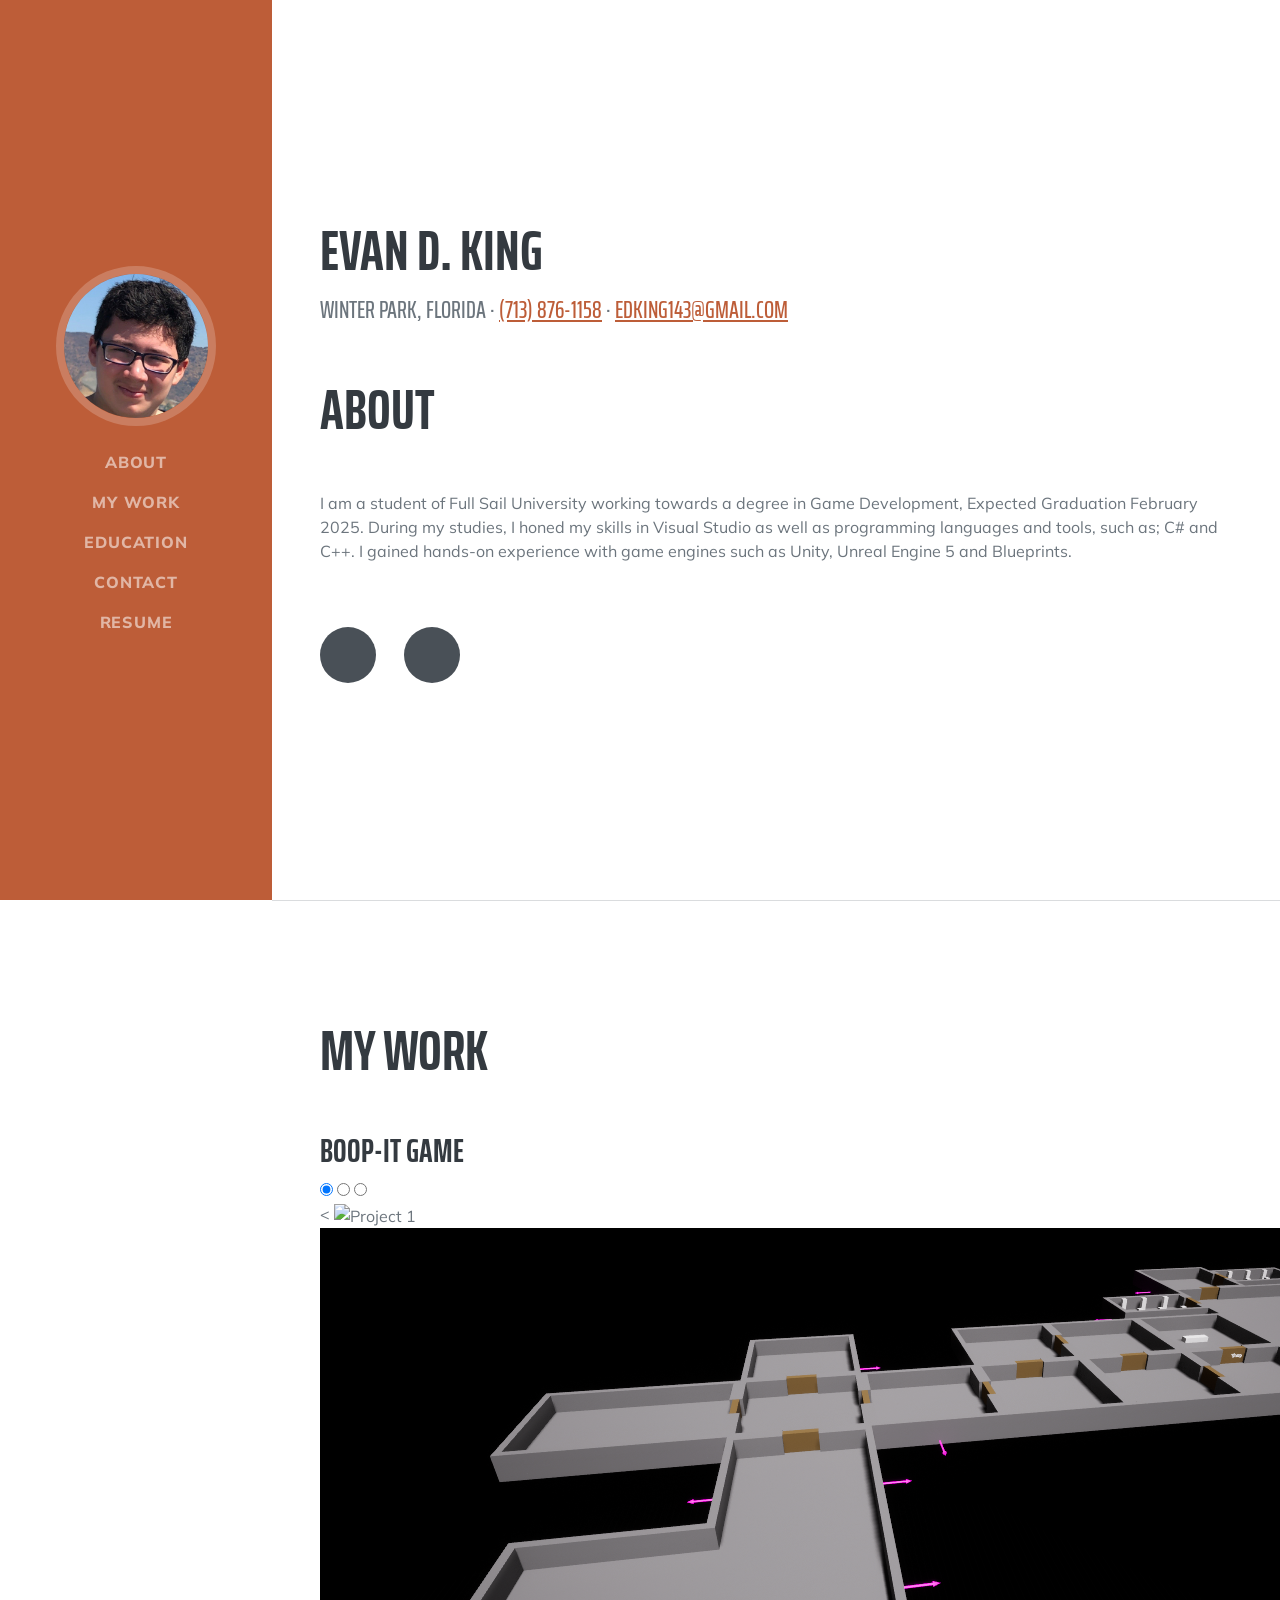
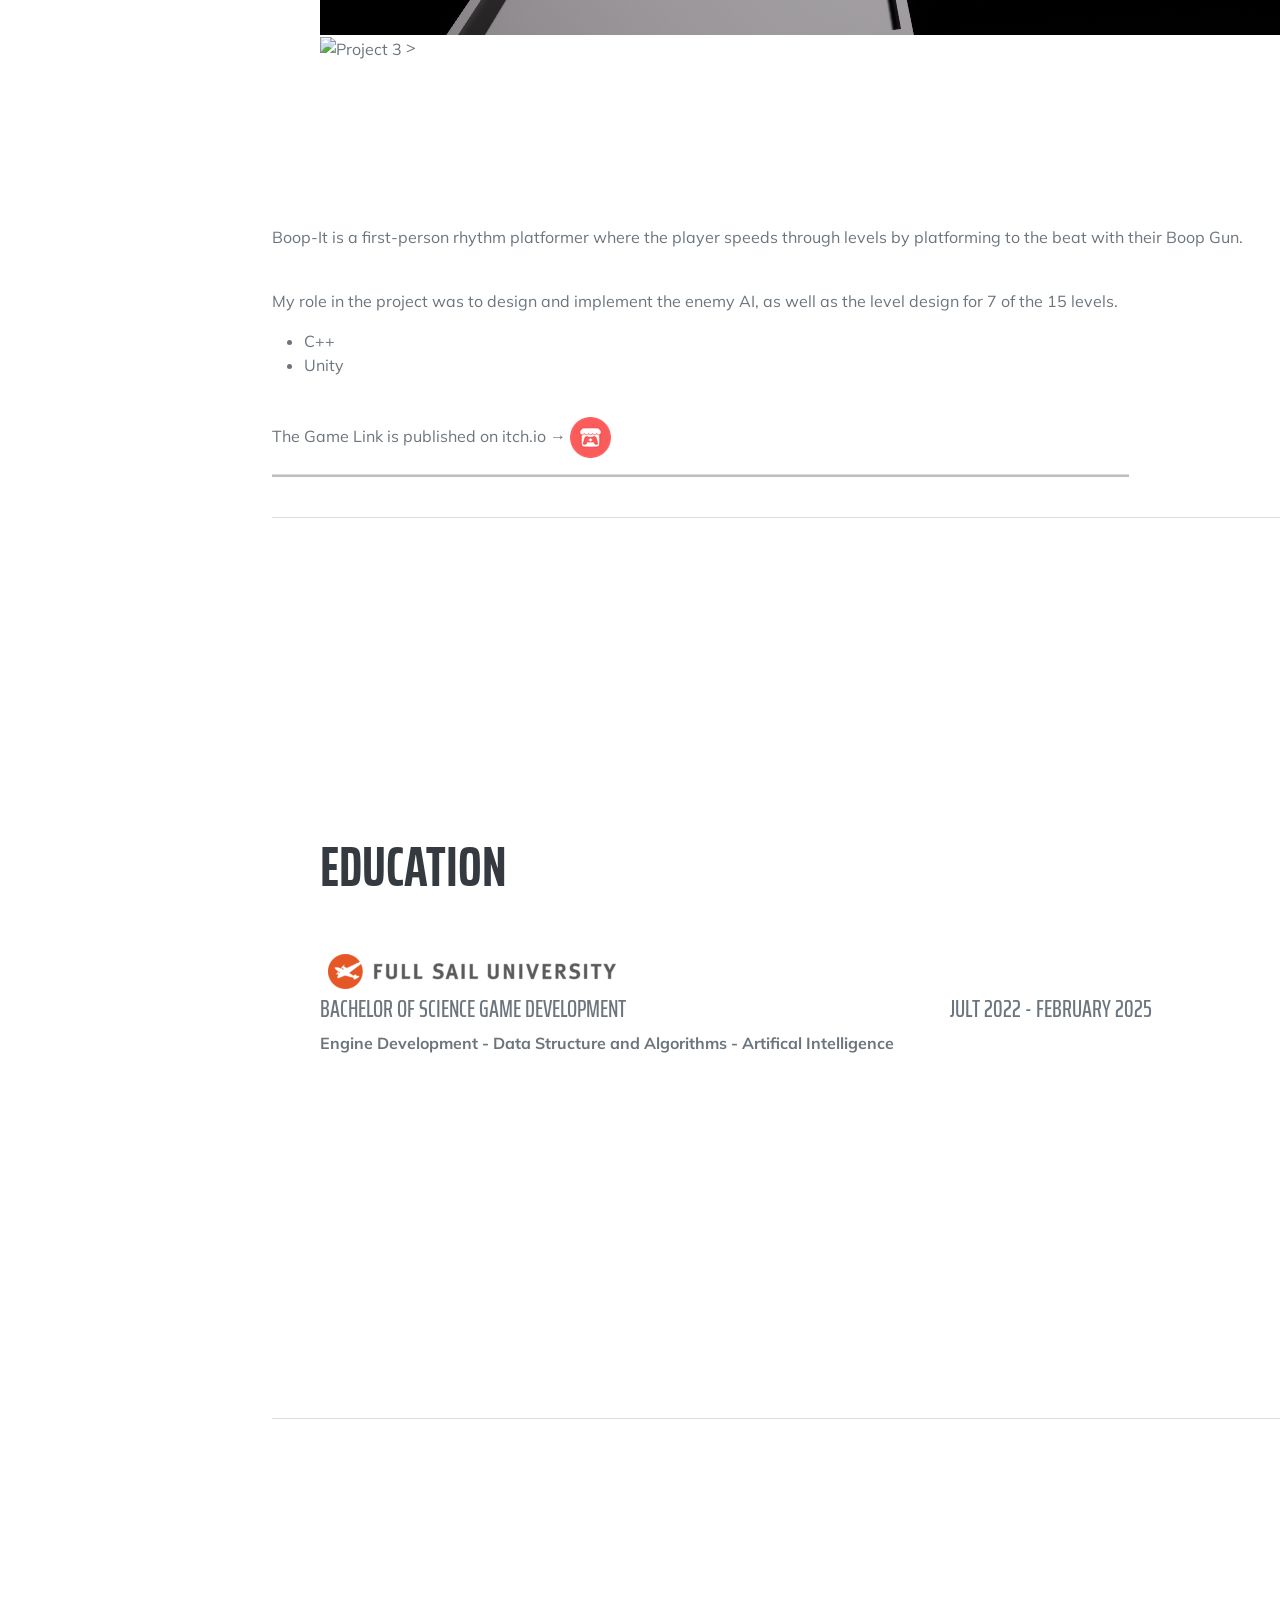
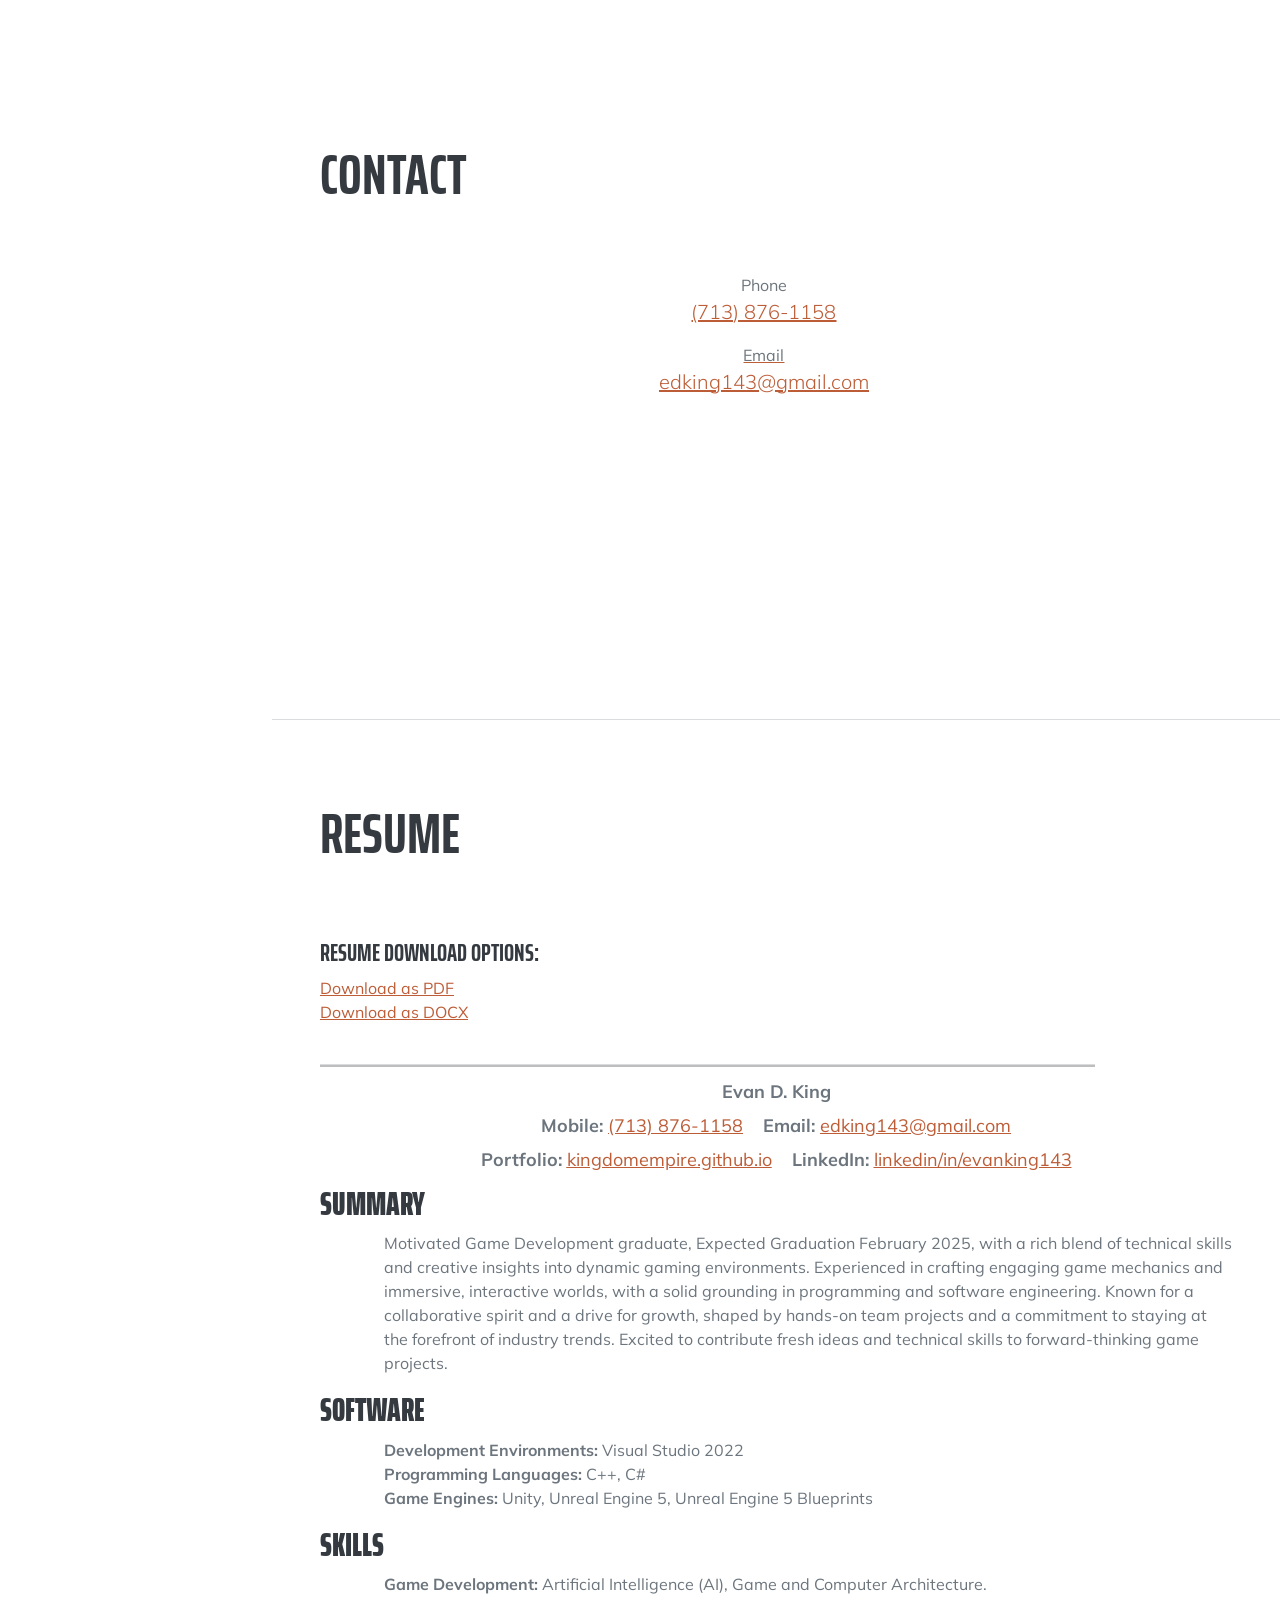
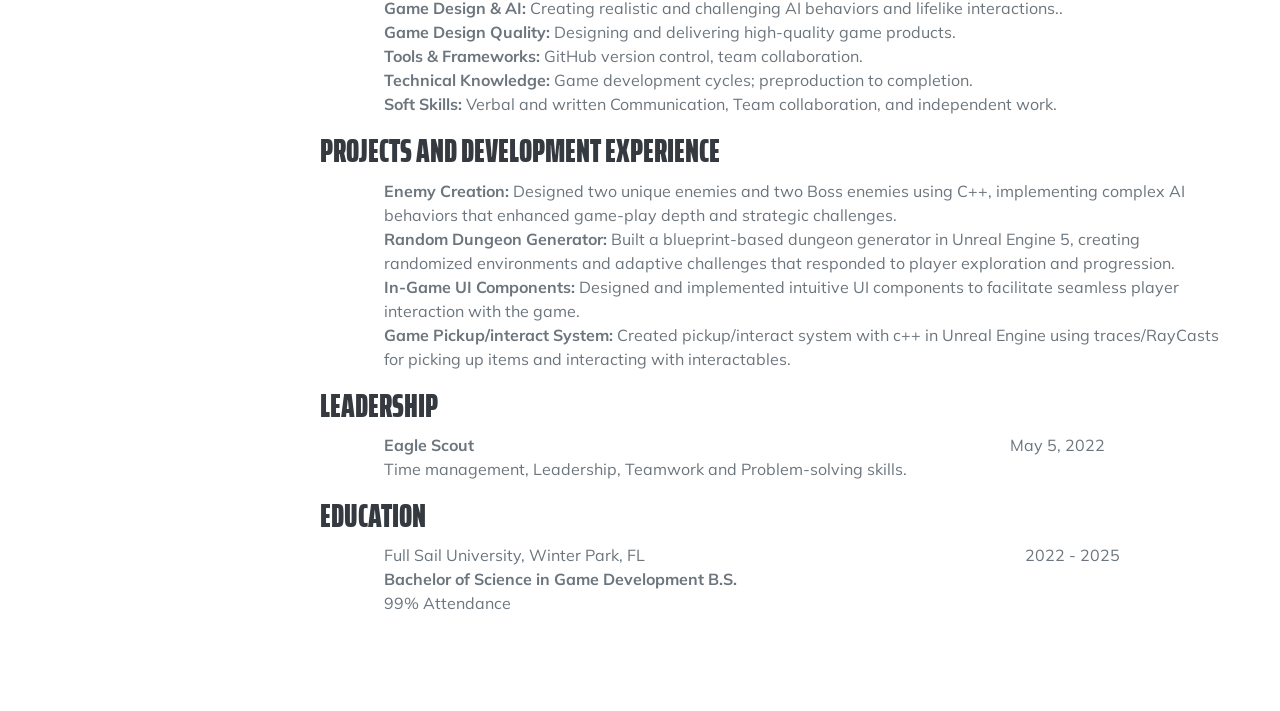
==== indexProjectCarousel.html @ 3d2d55b9 "Scrolling Work Project Pictures" ====
<!DOCTYPE html>
<html lang="en">
    <head>
        <meta charset="utf-8" />
        <meta name="viewport" content="width=device-width, initial-scale=1.0, shrink-to-fit=no" />
        <meta name="description" content="Evan King's Portfolio" />
        <meta name="author" content="Evan King" />
        <title>Evan King Portfolio</title>
        <link rel="icon" type="image/x-icon" href="assets/img/favicon.ico" />
        <!-- Font Awesome icons (free version)-->
        <script src="https://use.fontawesome.com/releases/v6.3.0/js/all.js" crossorigin="anonymous"></script>
        <!-- Google fonts-->
        <link href="https://fonts.googleapis.com/css?family=Saira+Extra+Condensed:500,700" rel="stylesheet" type="text/css" />
        <link href="https://fonts.googleapis.com/css?family=Muli:400,400i,800,800i" rel="stylesheet" type="text/css" />
        <!-- Core theme CSS (includes Bootstrap)-->
        <link href="css/styles.css" rel="stylesheet" />
        <style>
        .text-box {
            width: 1000px;       /* Set the width of the box */
            height: 800px;      /* Set the height of the box */
            border: 1px solid #000;  /* Border around the box */
            padding: 10px;      /* Space inside the box */
            overflow: auto;     /* Allows scrolling if text overflows */
            margin-left: 300px; /* Indentation from the left margin */
            margin-top: 20px; /* Space above the box */
            background-color: #f9f9f9; /* Light background color */
            font-family: Arial, sans-serif; /* Font style */
        }
        
        .download-links {
            margin-top: 20px; /* Space between the box and the links */
            margin-right: 50px; /* Indentation for the links */
        }
        
        p.small {
            line-height: 1.7;
            }

        .header {
            text-align: center;
            font-size: 18px;
            line-height: 1.0;
        }

        </style>    
        <style>
        .my-table {
            width: 75%;
        }
        </style>
            
            
     </head>
    <body id="page-top">
        <!-- Navigation-->
        <nav class="navbar navbar-expand-lg navbar-dark bg-primary fixed-top" id="sideNav">
            <a class="navbar-brand js-scroll-trigger" href="#page-top">
                <span class="d-block d-lg-none">Evan King</span>
                <span class="d-none d-lg-block"><img class="img-fluid img-profile rounded-circle mx-auto mb-2" src="assets/img/profile.png" alt="..." /></span>
            </a>
            <button class="navbar-toggler" type="button" data-bs-toggle="collapse" data-bs-target="#navbarResponsive" aria-controls="navbarResponsive" aria-expanded="false" aria-label="Toggle navigation"><span class="navbar-toggler-icon"></span></button>
            <div class="collapse navbar-collapse" id="navbarResponsive">
                <ul class="navbar-nav">
                    <li class="nav-item"><a class="nav-link js-scroll-trigger" href="#about">About</a></li>
                    <li class="nav-item"><a class="nav-link js-scroll-trigger" href="#work">My Work</a></li>
                    <li class="nav-item"><a class="nav-link js-scroll-trigger" href="#education">Education</a></li>
                    <li class="nav-item"><a class="nav-link js-scroll-trigger" href="#contact">Contact</a></li>
                    <li class="nav-item"><a class="nav-link js-scroll-trigger" href="#resume">Resume</a></li>
                    <!-- <li class="nav-item"><a class="nav-link js-scroll-trigger" href="#skills">Skills</a></li> -->
                    <!-- <li class="nav-item"><a class="nav-link js-scroll-trigger" href="#experience">Experience</a></li> -->
                </ul>
            </div>
        </nav>
        <!-- Page Content-->
        <div class="container-fluid p-0">
            <!-- About-->
            <section class="resume-section" id="about">
                <div class="resume-section-content">
                    <h1 class="mb-0">
                        <h2>Evan D. King</h2>
                        <!-- <span class="text-primary">King</span>
                    </h1> -->
                    <div class="subheading mb-5">
                        Winter Park, Florida · <a href="tel:713-876-1158">(713) 876-1158</a> ·
                            <a href="mailto:edking143@gmail.com">edking143@gmail.com</a>
                          </a>
                    </div>
                    <h2 class="mb-5">About</h2>
                    <p>I am a student of Full Sail University working towards a degree in Game Development, Expected Graduation February 2025. During my studies, I honed my skills in Visual Studio as well as programming languages and tools, such as; C# and C++. I gained hands-on experience with game engines such as Unity, Unreal Engine 5 and Blueprints.</p>
                    <br>
                    <br>
                    <div class="social-icons">
                        <a class="social-icon" href="https://www.linkedin.com/in/evanking143/"><i class="fab fa-linkedin-in"></i></a>
                        <a class="social-icon" href="https://github.com/kingdomempire"><i class="fab fa-github"></i></a>
                        <!-- <a class="social-icon" href="#!"><i class="fab fa-twitter"></i></a> -->
                        <!-- <a class="social-icon" href="#!"><i class="fab fa-facebook-f"></i></a> -->
                    </div>
                </div>
            </section>
            <hr class="m-0" />
            <!-- My Work-->
            <section class="resume-section" id="work">
                <div class="resume-section-content">
                    <h2 class="mb-5">My Work</h2>

                    <div class="work__box">
                        <div class="work__text">
                        <h3>Boop-IT Game</h3>
                    </div>

                    <div class="work__image-box carousel">
                        <!-- Carousel Radio Buttons -->
                        <input type="radio" name="carousel" id="image1" checked>
                        <input type="radio" name="carousel" id="image2">
                        <input type="radio" name="carousel" id="image3">
                    
                        <!-- Images -->
                        <div class="carousel__images">
                          <label for="image3" class="carousel__arrow prev">&lt;</label>
                          <img src="./assets" alt="Project 1">
                          <img src="./assets/img/project-2.png" alt="Project 2">
                          <img src="./assets/img/project-3.png" alt="Project 3">
                          <label for="image2" class="carousel__arrow next">&gt;</label>
                        </div>
                    
                        <!-- Navigation Dots -->
                        <div class="carousel__dots">
                          <label for="image1" class="carousel__dot"></label>
                          <label for="image2" class="carousel__dot"></label>
                          <label for="image3" class="carousel__dot"></label>
                        </div>
                      </div>
                    </div>
                    
                        <!-- <div class="work__image-box">
                            <img class="img-fluid" src="./assets/img/project-1800x600.png" class="work__image" alt="Project 1" /> -->
                            <!--<iframe width="420" height="315"
                                    src="https://www.youtube.com/embed/tgbNymZ7vqY?autoplay=1&mute=1">
                            </iframe>-->
                        </div>
                    </div>
                    <br>
                        <p>
                            Boop-It is a first-person rhythm platformer where the player speeds through levels by platforming to the beat with their Boop Gun.
                        </p>  
                        <br>
                        <p>
                            My role in the project was to design and implement the enemy AI, as well as the level design for 7 of the 15 levels.
                        </p>
                        <ul class="work__list">
                            <li>C++</li>
                            <li>Unity</li>
                        </ul>
                        <br>
                        <div class="work__links">
                            The Game Link is published on itch.io <span>&rarr;</span>
                            <a href="https://sloz.itch.io/boop-it"><img src="./assets/img/itch-io-32.png"></a>
                            </a>
                            </a>
                        </div>
                        <hr size="5" width="85%" align="left" color="##000000">
                        <br>
                    <div class="work__box">
                </div>
            </section>
            <hr class="m-0" /> 
            <!-- Education-->
            <section class="resume-section" id="education">
                <div class="resume-section-content">
                    <h2 class="mb-5">Education</h2>
                    <div class="d-flex flex-column flex-md-row justify-content-between mb-5">
                        <div class="flex-grow-1">
                            <div class="mb-0"><img src="./assets/img/FullSailLogo.png"></div>
                            <div class="subheading mb-1">Bachelor of Science Game Development&nbsp;&nbsp;&nbsp;&nbsp;&nbsp;&nbsp;&nbsp;&nbsp;&nbsp;&nbsp;&nbsp;&nbsp;&nbsp;&nbsp;&nbsp;&nbsp;&nbsp;&nbsp;&nbsp;&nbsp;&nbsp;&nbsp;&nbsp;&nbsp;&nbsp;&nbsp;&nbsp;&nbsp;&nbsp;&nbsp;&nbsp;&nbsp;&nbsp;&nbsp;&nbsp;&nbsp;&nbsp;&nbsp;&nbsp;&nbsp;&nbsp;&nbsp;&nbsp;&nbsp;&nbsp;&nbsp;&nbsp;&nbsp;&nbsp;&nbsp;&nbsp;&nbsp;&nbsp;&nbsp;&nbsp;&nbsp;&nbsp;&nbsp;&nbsp;&nbsp;&nbsp;&nbsp;&nbsp;&nbsp;&nbsp;&nbsp;&nbsp;&nbsp;&nbsp;&nbsp;&nbsp;&nbsp;&nbsp;&nbsp;&nbsp;&nbsp;&nbsp;&nbsp;&nbsp;&nbsp; Jult 2022 - February 2025</div>
                            <div><strong>Engine Development - Data Structure and Algorithms - Artifical Intelligence</strong> </div>
                        </div>
                </div>
            </section>
            <hr class="m-0" />    
            <!-- Contact-->        
            <section class="resume-section" id="contact">
                <div class="resume-section-content">                       
                    <h2 class="mb-5">Contact</h2>
            <div class="container"></div> 
                <div class="text-center"></div>
                <div class="row">
                    <div class="row justify-content-center">
                        <div class="col-lg-4">
                            <div class="d-flex flex-column align-items-center">
                                <div class="icon-contact mb-3"><i class="fas fa-mobile-alt"></i></div>
                                <div class="text-muted">Phone</div>
                                <div class="lead font-weight-bold"><a href="tel:713-876-1158">(713) 876-1158</div>
                            </div>
                        </div>
                        <div class="col-lg-4">
                            <div class="d-flex flex-column align-items-center">
                                <div class="icon-contact mb-3"><i class="far fa-envelope"></i></div>
                                <div class="text-muted">Email</div><a class="lead font-weight-bold" href="mailto:edking143@gmail.com">edking143@gmail.com</a>
                            </div>
                </div>
            </section>
            <hr class="m-0" />
            <!-- Resume-->
            <section class="resume-section" id="resume">
                <div class="resume-section-content">
                    <h2 class="mb-5">Resume</h2>  
                    <br>
                    <div>
                        <h4>Resume Download Options:</h4>
                        <a href="https://kingdomempire.github.io/assets/pdf-files/EvanKingResume.pdf" download>Download as PDF</a><br>
                        <a href="https://kingdomempire.github.io/assets/docx-files/EvanKingResume.docx" download>Download as DOCX</a>
                    </div>
                    <br>
                        <hr size="5" width="85%" align="left" color="##000000"> 
                <!-- Resume Header-->        
                <header class="header">
                            <p><a><strong>Evan D. King</strong></a>
                                <p><a><strong>Mobile:</strong> <a href="tel:713-876-1158">(713) 876-1158</a> &nbsp;&nbsp;&nbsp;<strong>Email: </strong><a href="mailto:edking143@gmail.com">edking143@gmail.com</a></p>                         
                                <p><a><strong>Portfolio:</strong> <a href="https://kingdomempire.github.io"><u>kingdomempire.github.io</u></a><strong>&nbsp;&nbsp;&nbsp; LinkedIn: </strong> <a href="https://www.linkedin.com/in/evanking143/">linkedin/in/evanking143</a></p>
                </header> 
                        <h3><strong>SUMMARY</strong></h3>
                    <div class="box">
                            <ul>
                                <ul>Motivated Game Development graduate, Expected Graduation February 2025, with a rich blend of technical skills and creative insights into dynamic gaming environments. Experienced in crafting engaging game mechanics and immersive, interactive worlds, with a solid grounding in programming and software engineering. Known for a collaborative spirit and a drive for growth, shaped by hands-on team projects and a commitment to staying at the forefront of industry trends. Excited to contribute fresh ideas and technical skills to forward-thinking game projects.</ul>
                            </ul>
                    </div>
                        <p class="small"></p>
                        <h3><strong>SOFTWARE</strong></h3>
                    <div class="box">
                        <ul>
                            <ul><strong>Development Environments:</strong> Visual Studio 2022</ul>
                            <ul><strong>Programming Languages:</strong> C++, C#</ul>
                            <ul><strong>Game Engines:</strong> Unity, Unreal Engine 5, Unreal Engine 5 Blueprints</ul>
                        </ul>                              
                    </div>
                    <p class="small"></p>
                        <h3><strong>SKILLS</strong></h3>
                    <div class="box">
                            <ul>
                                <ul><strong>Game Development:</strong> Artificial Intelligence (AI), Game and Computer Architecture.</ul>
                                <ul><strong>Game Design & AI:</strong> Creating realistic and challenging AI behaviors and lifelike interactions..</ul>
                                <ul><strong>Game Design Quality:</strong> Designing and delivering high-quality game products.</ul>
                                <ul><strong>Tools & Frameworks:</strong> GitHub version control, team collaboration.</ul>
                                <ul><strong>Technical Knowledge:</strong> Game development cycles; preproduction to completion.</ul>
                                <ul><strong>Soft Skills:</strong> Verbal and written Communication, Team collaboration, and independent work.</ul>  
                            </ul>
                        </div>
                        <p class="small"></p>
                        <h3><strong>PROJECTS and DEVELOPMENT EXPERIENCE</strong></h3>
                    <div class="box">
                           <ul>
                            <ul><strong>Enemy Creation:</strong> Designed two unique enemies and two Boss enemies using C++, implementing complex AI behaviors that enhanced game-play depth and strategic challenges.</ul>
                            <ul><strong>Random Dungeon Generator:</strong> Built a blueprint-based dungeon generator in Unreal Engine 5, creating randomized environments and adaptive challenges that responded to player exploration and progression.</ul>
                            <ul><Strong>In-Game UI Components:</Strong> Designed and implemented intuitive UI components to facilitate seamless player interaction with the game.</ul>
                            <ul><Strong>Game Pickup/interact System:</Strong> Created pickup/interact system with c++ in Unreal Engine using traces/RayCasts for picking up items and interacting with interactables.</ul>
                           </ul>
                    </div>  
                        <p class="small"></p>
                        <h3><strong>Leadership</strong></h3>
                    <div class="box">
                       <ul>
                        <ul><strong>Eagle Scout</strong>&nbsp;&nbsp;&nbsp;&nbsp;&nbsp;&nbsp;&nbsp;&nbsp;&nbsp;&nbsp;&nbsp;&nbsp;&nbsp;&nbsp;&nbsp;&nbsp;&nbsp;&nbsp;&nbsp;&nbsp;&nbsp;&nbsp;&nbsp;&nbsp;&nbsp;&nbsp;&nbsp;&nbsp;&nbsp;&nbsp;&nbsp;&nbsp;&nbsp;&nbsp;&nbsp;&nbsp;&nbsp;&nbsp;&nbsp;&nbsp;&nbsp;&nbsp;&nbsp;&nbsp;&nbsp;&nbsp;&nbsp;&nbsp;&nbsp;&nbsp;&nbsp;&nbsp;&nbsp;&nbsp;&nbsp;&nbsp;&nbsp;&nbsp;&nbsp;&nbsp;&nbsp;&nbsp;&nbsp;&nbsp;&nbsp;&nbsp;&nbsp;&nbsp;&nbsp;&nbsp;&nbsp;&nbsp;&nbsp;&nbsp;&nbsp;&nbsp;&nbsp;&nbsp;&nbsp;&nbsp;&nbsp;&nbsp;&nbsp;&nbsp;&nbsp;&nbsp;&nbsp;&nbsp;&nbsp;&nbsp;&nbsp;&nbsp;&nbsp;&nbsp;&nbsp;&nbsp;&nbsp;&nbsp;&nbsp;&nbsp;&nbsp;&nbsp;&nbsp;&nbsp;&nbsp;&nbsp;&nbsp;&nbsp;&nbsp;&nbsp;&nbsp;&nbsp;&nbsp;&nbsp;&nbsp;&nbsp;&nbsp;&nbsp;&nbsp;&nbsp;&nbsp;&nbsp;&nbsp;&nbsp;&nbsp;&nbsp;&nbsp;&nbsp;&nbsp;&nbsp;&nbsp;&nbsp;&nbsp May 5, 2022</ul>
                         <ul>Time management, Leadership, Teamwork and Problem-solving skills.</ul>
                       </ul>  
                    </div>
                        <p class="small"></p>
                        <h3><strong>EDUCATION</strong></h3>
                    <div class="box">
                        <ul>
                            <ul>Full Sail University, Winter Park, FL&nbsp;&nbsp;&nbsp;&nbsp;&nbsp;&nbsp;&nbsp;&nbsp;&nbsp;&nbsp;&nbsp;&nbsp;&nbsp;&nbsp;&nbsp;&nbsp;&nbsp;&nbsp;&nbsp;&nbsp;&nbsp;&nbsp;&nbsp;&nbsp;&nbsp;&nbsp;&nbsp;&nbsp;&nbsp;&nbsp;&nbsp;&nbsp;&nbsp;&nbsp;&nbsp;&nbsp;&nbsp;&nbsp;&nbsp;&nbsp;&nbsp;&nbsp;&nbsp;&nbsp;&nbsp;&nbsp;&nbsp;&nbsp;&nbsp;&nbsp;&nbsp;&nbsp;&nbsp;&nbsp;&nbsp;&nbsp;&nbsp;&nbsp;&nbsp;&nbsp;&nbsp;&nbsp;&nbsp;&nbsp;&nbsp;&nbsp;&nbsp;&nbsp;&nbsp;&nbsp;&nbsp;&nbsp;&nbsp;&nbsp;&nbsp;&nbsp;&nbsp;&nbsp;&nbsp;&nbsp;&nbsp;&nbsp;&nbsp;&nbsp;&nbsp;&nbsp;&nbsp;&nbsp;&nbsp;&nbsp;&nbsp;&nbsp;&nbsp;&nbsp; 2022 - 2025</ul>
                            <ul><strong>Bachelor of Science in Game Development B.S.</strong></ul>
                            <ul>99% Attendance</ul>
                        </ul>
                    </div>     
        </div>
        </section>
        <!-- Bootstrap core JS-->
        <script src="https://cdn.jsdelivr.net/npm/bootstrap@5.2.3/dist/js/bootstrap.bundle.min.js"></script>
        <!-- Core theme JS-->
        <script src="js/scripts.js"></script>
    </body>
</html>
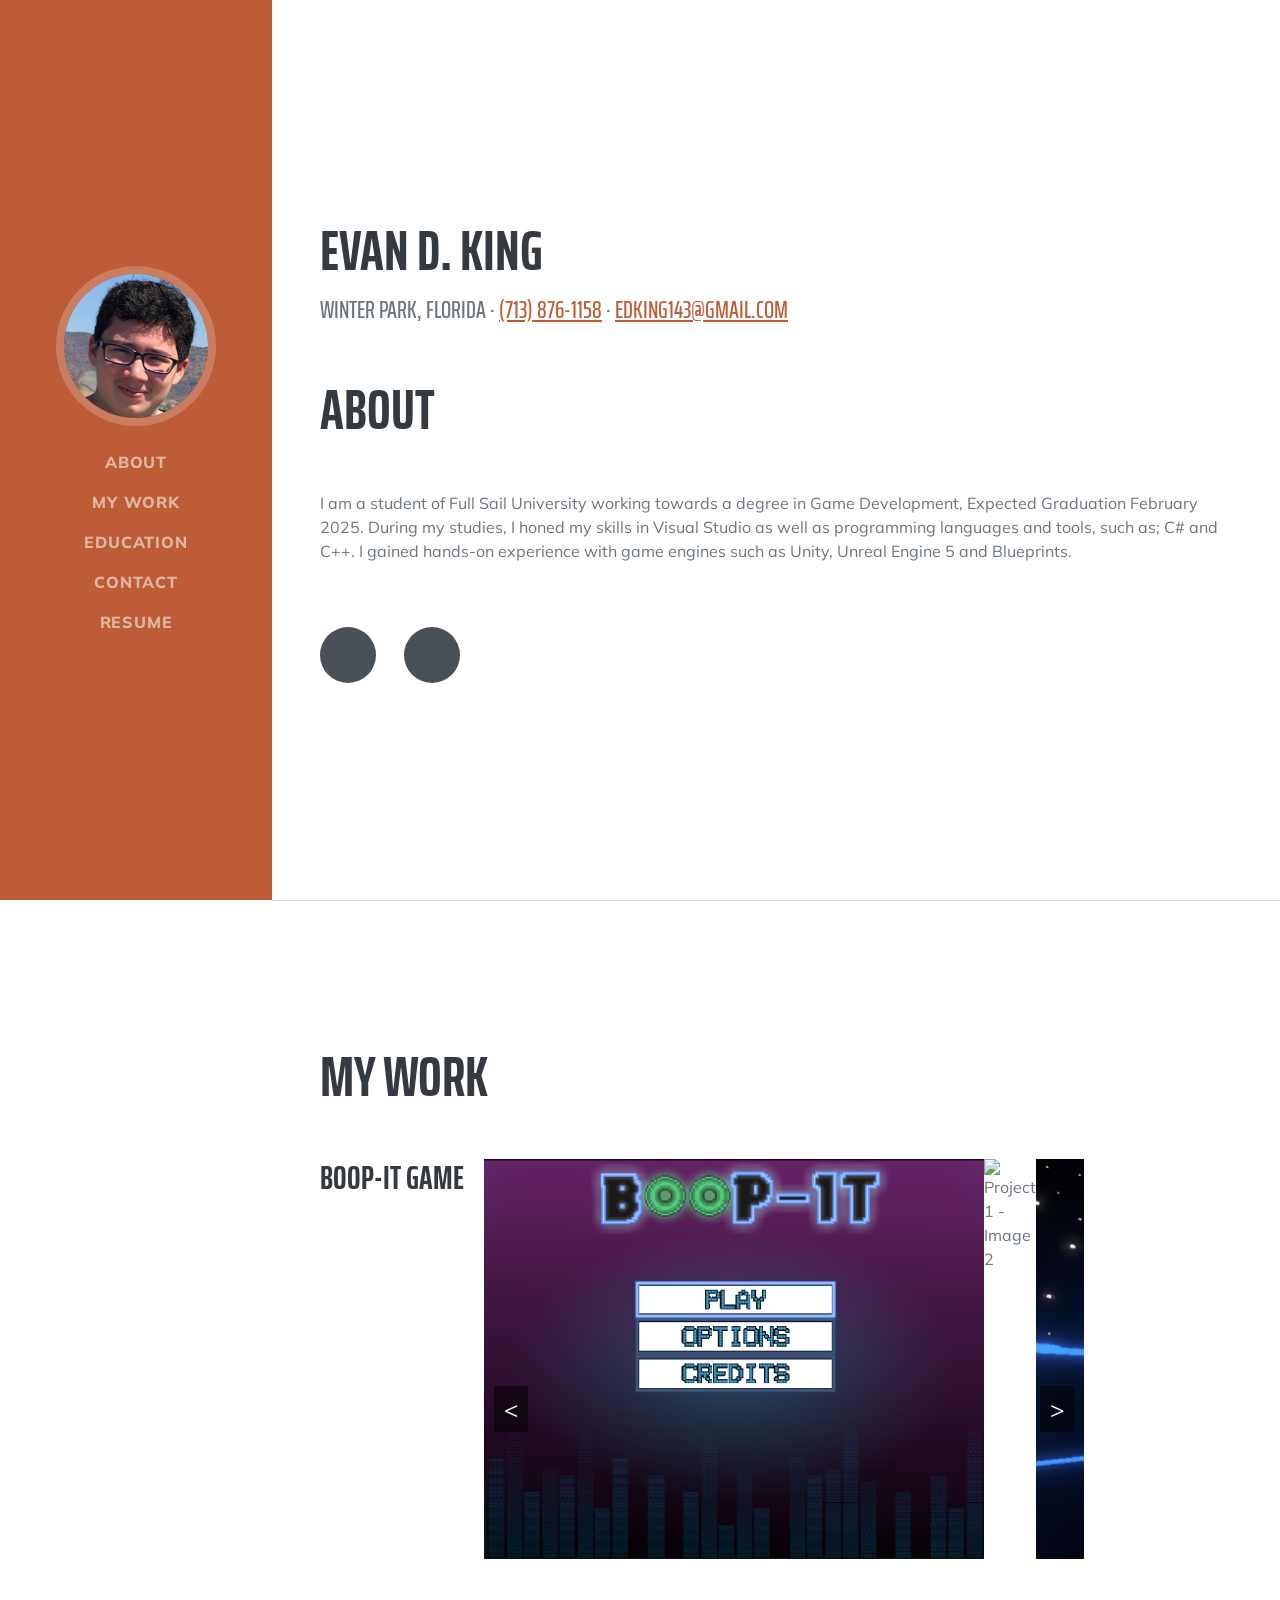
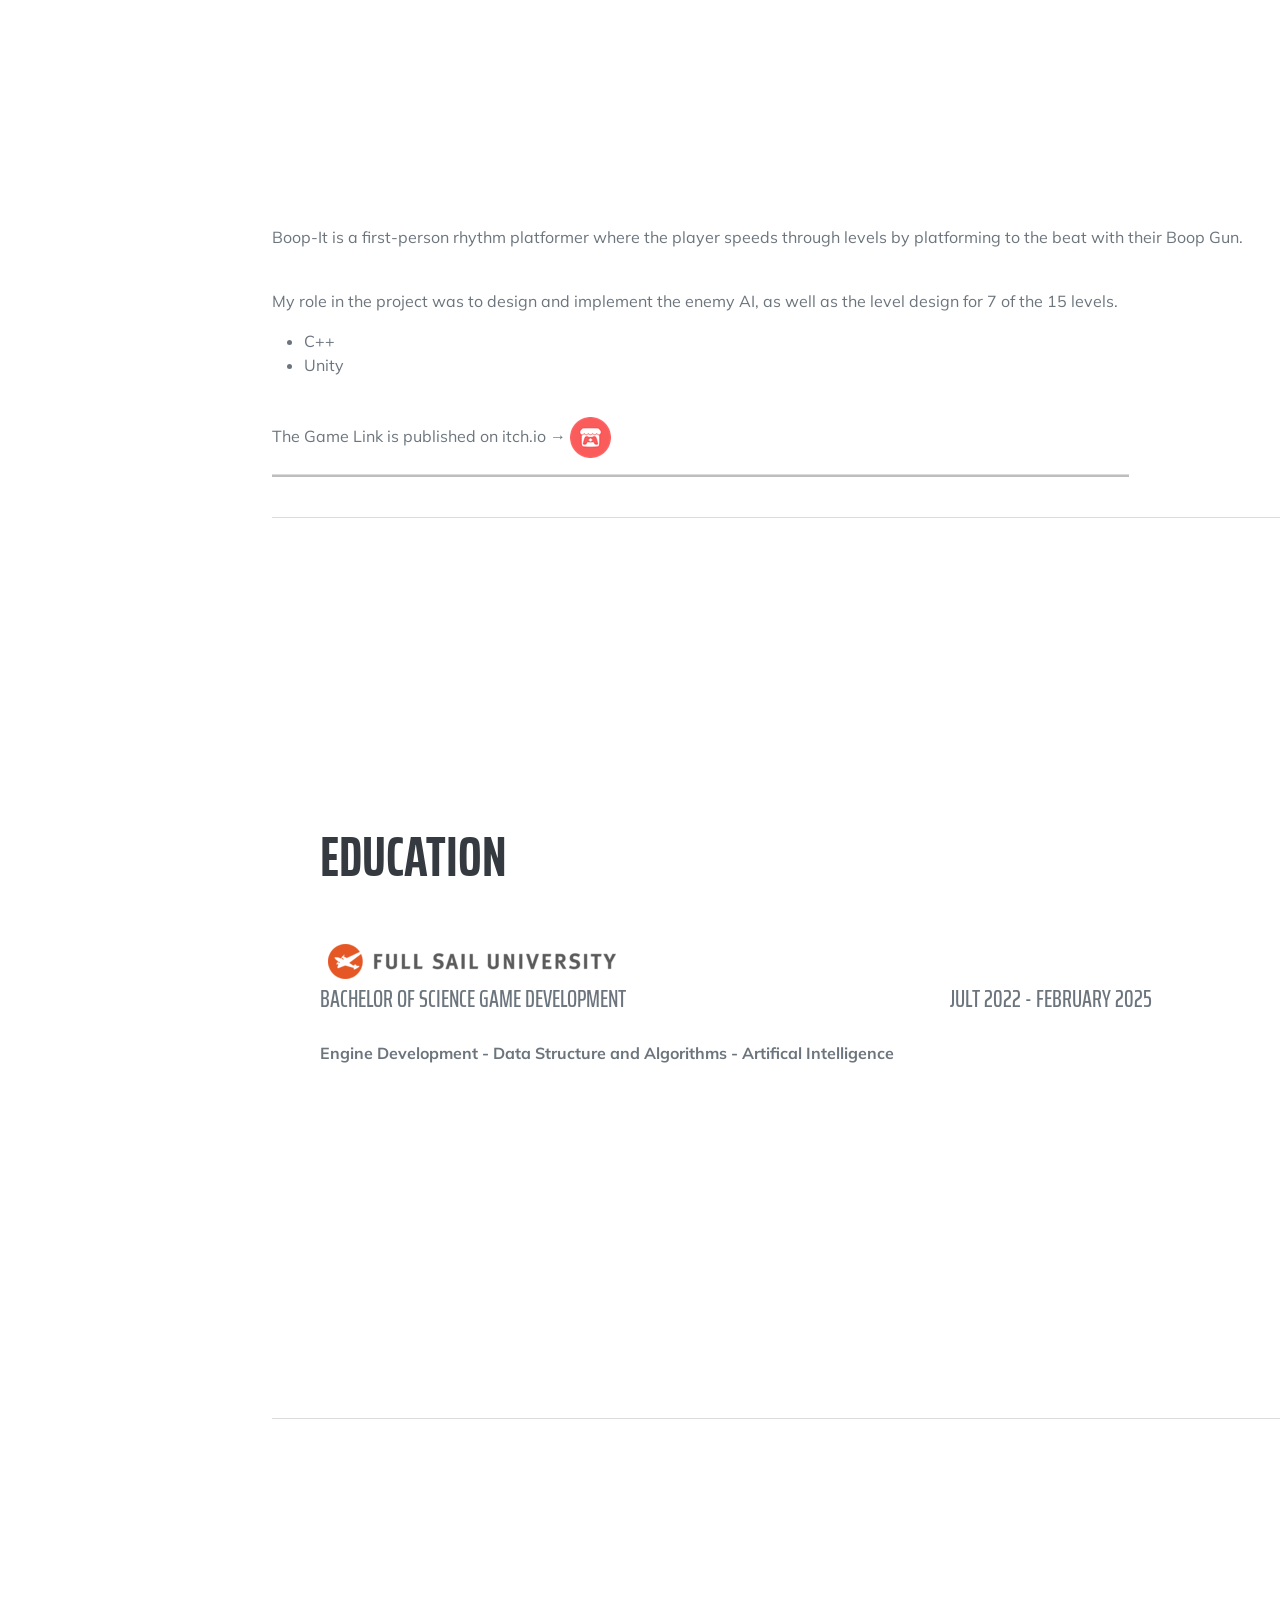
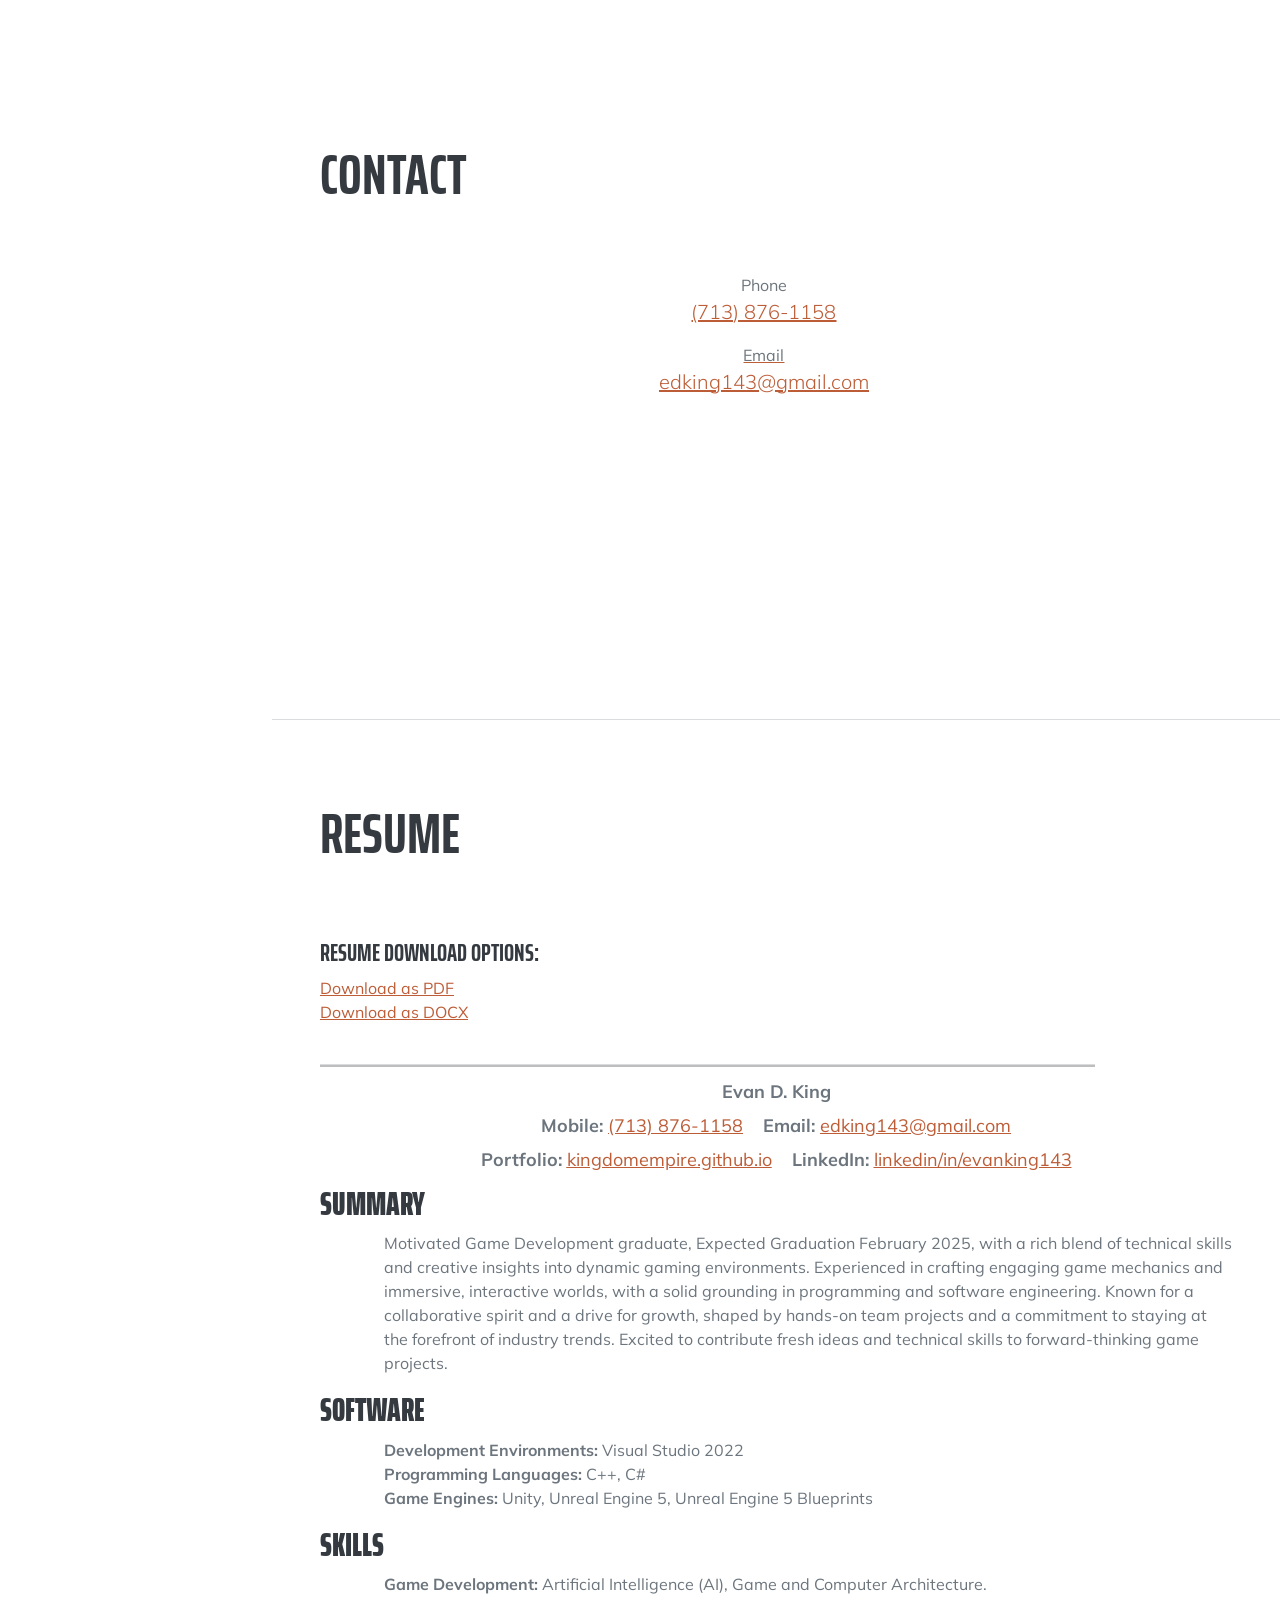
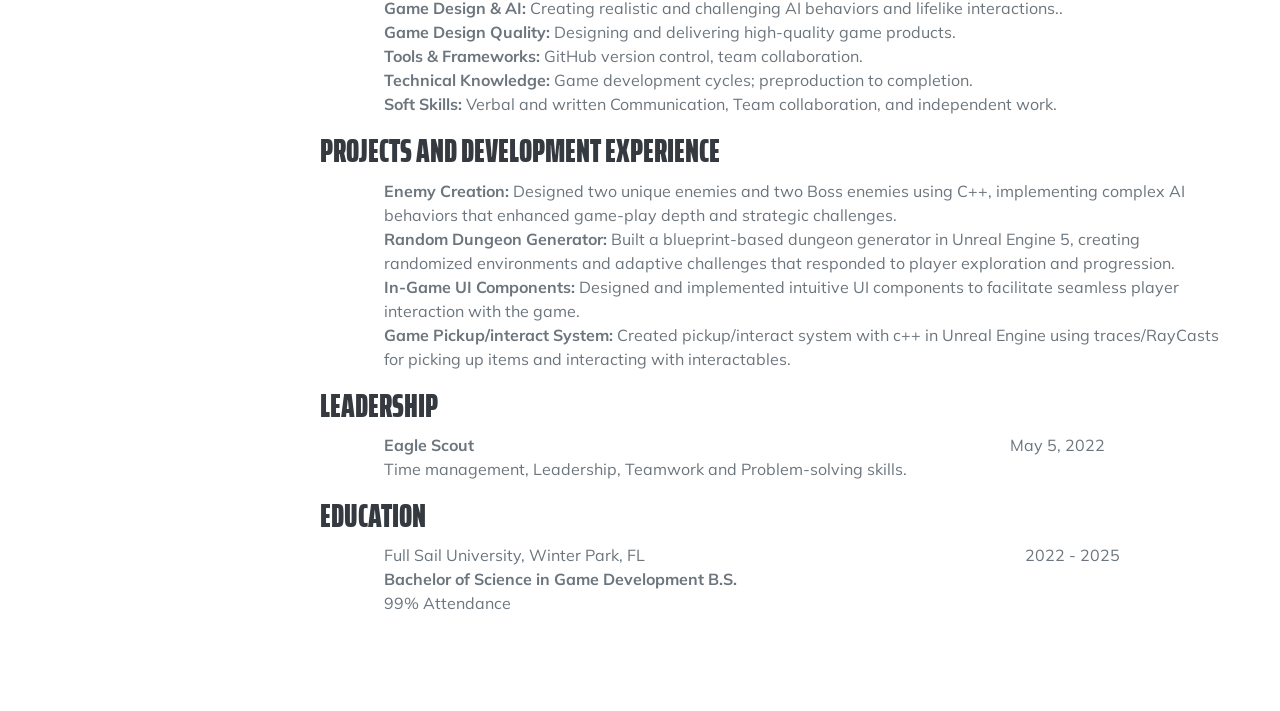
==== commit 09e50174: "update files" ====
--- a/indexProjectCarousel.html
+++ b/indexProjectCarousel.html
@@ -41,15 +41,71 @@
             font-size: 18px;
             line-height: 1.0;
         }
-
-        </style>    
-        <style>
         .my-table {
             width: 75%;
         }
-        </style>
-            
-            
+    </style>    
+        <style>
+
+        .work__box {
+            display: flex;
+            flex-direction: column;
+            align-items: flex-start; /* Align content to the left */
+            margin: 0 auto; /* Center the container on the page */
+        }
+
+        .work__content {
+            display: flex;
+            flex-direction: row; /* Place text and carousel side by side */
+            align-items: flex-start; /* Align items along the top */
+        }
+
+        .work__text {
+            margin-right: 20px; /* Add spacing between the text and carousel */
+        }
+
+        .carousel {
+            position: relative;
+            width: 600px; /* Fixed width for carousel */
+            height: 500px; /* Fixed height for carousel */
+            overflow: hidden;
+        }
+
+        .carousel__container {
+            display: flex;
+            transition: transform 0.5s ease-in-out;
+            /* width: calc(500px * 4); Adjust to match increased image size */
+        }
+
+        .carousel__image {
+            width: 500px; /* Match new carousel width */
+            height: 400px; /* Match new carousel height */
+            object-fit: cover; /* Ensure the image fits properly */
+        }
+
+        .carousel__arrow {
+            position: absolute;
+            top: 50%;
+            transform: translateY(-50%);
+            font-size: 1.5rem;
+            color: white;
+            background-color: rgba(0, 0, 0, 0.5);
+            border: none;
+            padding: 5px 10px;
+            cursor: pointer;
+            z-index: 2;
+        }
+
+        .carousel__arrow--prev {
+            left: 10px;
+        }
+
+        .carousel__arrow--next {
+            right: 10px;
+        }
+
+</style>
+        </style>      
      </head>
     <body id="page-top">
         <!-- Navigation-->
@@ -102,34 +158,36 @@
             <section class="resume-section" id="work">
                 <div class="resume-section-content">
                     <h2 class="mb-5">My Work</h2>
-
                     <div class="work__box">
-                        <div class="work__text">
-                        <h3>Boop-IT Game</h3>
-                    </div>
-
-                    <div class="work__image-box carousel">
-                        <!-- Carousel Radio Buttons -->
-                        <input type="radio" name="carousel" id="image1" checked>
-                        <input type="radio" name="carousel" id="image2">
-                        <input type="radio" name="carousel" id="image3">
-                    
-                        <!-- Images -->
-                        <div class="carousel__images">
-                          <label for="image3" class="carousel__arrow prev">&lt;</label>
-                          <img src="./assets" alt="Project 1">
-                          <img src="./assets/img/project-2.png" alt="Project 2">
-                          <img src="./assets/img/project-3.png" alt="Project 3">
-                          <label for="image2" class="carousel__arrow next">&gt;</label>
-                        </div>
-                    
-                        <!-- Navigation Dots -->
-                        <div class="carousel__dots">
-                          <label for="image1" class="carousel__dot"></label>
-                          <label for="image2" class="carousel__dot"></label>
-                          <label for="image3" class="carousel__dot"></label>
-                        </div>
-                      </div>
+                        <div class="work__content">
+                          <div class="work__text">
+                            <h3>Boop-IT Game</h3>
+                          </div>
+                          <div class="carousel">
+                            <div class="carousel__container">
+                              <img 
+                                src="./assets/img/Boop-IT_project1_A.png" 
+                                alt="Project 1 - Image 1" 
+                                class="carousel__image">
+                              <img 
+                                src="./assets/img/Boop-IT_project1_b.png" 
+                                          alt="Project 1 - Image 2" 
+                                class="carousel__image">
+                              <img 
+                                src="./assets/img/Boop-IT_project1_C.png" 
+                                alt="Project 1 - Image 3" 
+                                class="carousel__image">
+                              <img 
+                                src="./assets/img/Boop-IT_project1_D.png" 
+                                alt="Project 1 - Image 4" 
+                                class="carousel__image">
+                            </div>
+                            <button class="carousel__arrow carousel__arrow--prev">&lt;</button>
+                            <button class="carousel__arrow carousel__arrow--next">&gt;</button>
+                          </div>
+                      
+  
+                </div>
                     </div>
                     
                         <!-- <div class="work__image-box">
@@ -171,7 +229,7 @@
                     <div class="d-flex flex-column flex-md-row justify-content-between mb-5">
                         <div class="flex-grow-1">
                             <div class="mb-0"><img src="./assets/img/FullSailLogo.png"></div>
-                            <div class="subheading mb-1">Bachelor of Science Game Development&nbsp;&nbsp;&nbsp;&nbsp;&nbsp;&nbsp;&nbsp;&nbsp;&nbsp;&nbsp;&nbsp;&nbsp;&nbsp;&nbsp;&nbsp;&nbsp;&nbsp;&nbsp;&nbsp;&nbsp;&nbsp;&nbsp;&nbsp;&nbsp;&nbsp;&nbsp;&nbsp;&nbsp;&nbsp;&nbsp;&nbsp;&nbsp;&nbsp;&nbsp;&nbsp;&nbsp;&nbsp;&nbsp;&nbsp;&nbsp;&nbsp;&nbsp;&nbsp;&nbsp;&nbsp;&nbsp;&nbsp;&nbsp;&nbsp;&nbsp;&nbsp;&nbsp;&nbsp;&nbsp;&nbsp;&nbsp;&nbsp;&nbsp;&nbsp;&nbsp;&nbsp;&nbsp;&nbsp;&nbsp;&nbsp;&nbsp;&nbsp;&nbsp;&nbsp;&nbsp;&nbsp;&nbsp;&nbsp;&nbsp;&nbsp;&nbsp;&nbsp;&nbsp;&nbsp;&nbsp; Jult 2022 - February 2025</div>
+                            <div class="subheading mb-4">Bachelor of Science Game Development&nbsp;&nbsp;&nbsp;&nbsp;&nbsp;&nbsp;&nbsp;&nbsp;&nbsp;&nbsp;&nbsp;&nbsp;&nbsp;&nbsp;&nbsp;&nbsp;&nbsp;&nbsp;&nbsp;&nbsp;&nbsp;&nbsp;&nbsp;&nbsp;&nbsp;&nbsp;&nbsp;&nbsp;&nbsp;&nbsp;&nbsp;&nbsp;&nbsp;&nbsp;&nbsp;&nbsp;&nbsp;&nbsp;&nbsp;&nbsp;&nbsp;&nbsp;&nbsp;&nbsp;&nbsp;&nbsp;&nbsp;&nbsp;&nbsp;&nbsp;&nbsp;&nbsp;&nbsp;&nbsp;&nbsp;&nbsp;&nbsp;&nbsp;&nbsp;&nbsp;&nbsp;&nbsp;&nbsp;&nbsp;&nbsp;&nbsp;&nbsp;&nbsp;&nbsp;&nbsp;&nbsp;&nbsp;&nbsp;&nbsp;&nbsp;&nbsp;&nbsp;&nbsp;&nbsp;&nbsp; Jult 2022 - February 2025</div>
                             <div><strong>Engine Development - Data Structure and Algorithms - Artifical Intelligence</strong> </div>
                         </div>
                 </div>
@@ -278,5 +336,34 @@
         <script src="https://cdn.jsdelivr.net/npm/bootstrap@5.2.3/dist/js/bootstrap.bundle.min.js"></script>
         <!-- Core theme JS-->
         <script src="js/scripts.js"></script>
+        <script>
+            document.addEventListener("DOMContentLoaded", () => {
+              const carouselContainer = document.querySelector(".carousel__container");
+              const images = document.querySelectorAll(".carousel__image");
+              const prevButton = document.querySelector(".carousel__arrow--prev");
+              const nextButton = document.querySelector(".carousel__arrow--next");
+            
+              let currentIndex = 0;
+            
+              const updateCarousel = () => {
+                const imageWidth = images[0].clientWidth; // Dynamically calculate image width
+                const offset = -currentIndex * imageWidth;
+                carouselContainer.style.transform = `translateX(${offset}px)`;
+              };
+            
+              prevButton.addEventListener("click", () => {
+                currentIndex = (currentIndex - 1 + images.length) % images.length;
+                updateCarousel();
+              });
+            
+              nextButton.addEventListener("click", () => {
+                currentIndex = (currentIndex + 1) % images.length;
+                updateCarousel();
+              });
+            
+              // Update carousel on window resize to ensure proper alignment
+              window.addEventListener("resize", updateCarousel);
+            });
+            </script>        
     </body>
 </html>
